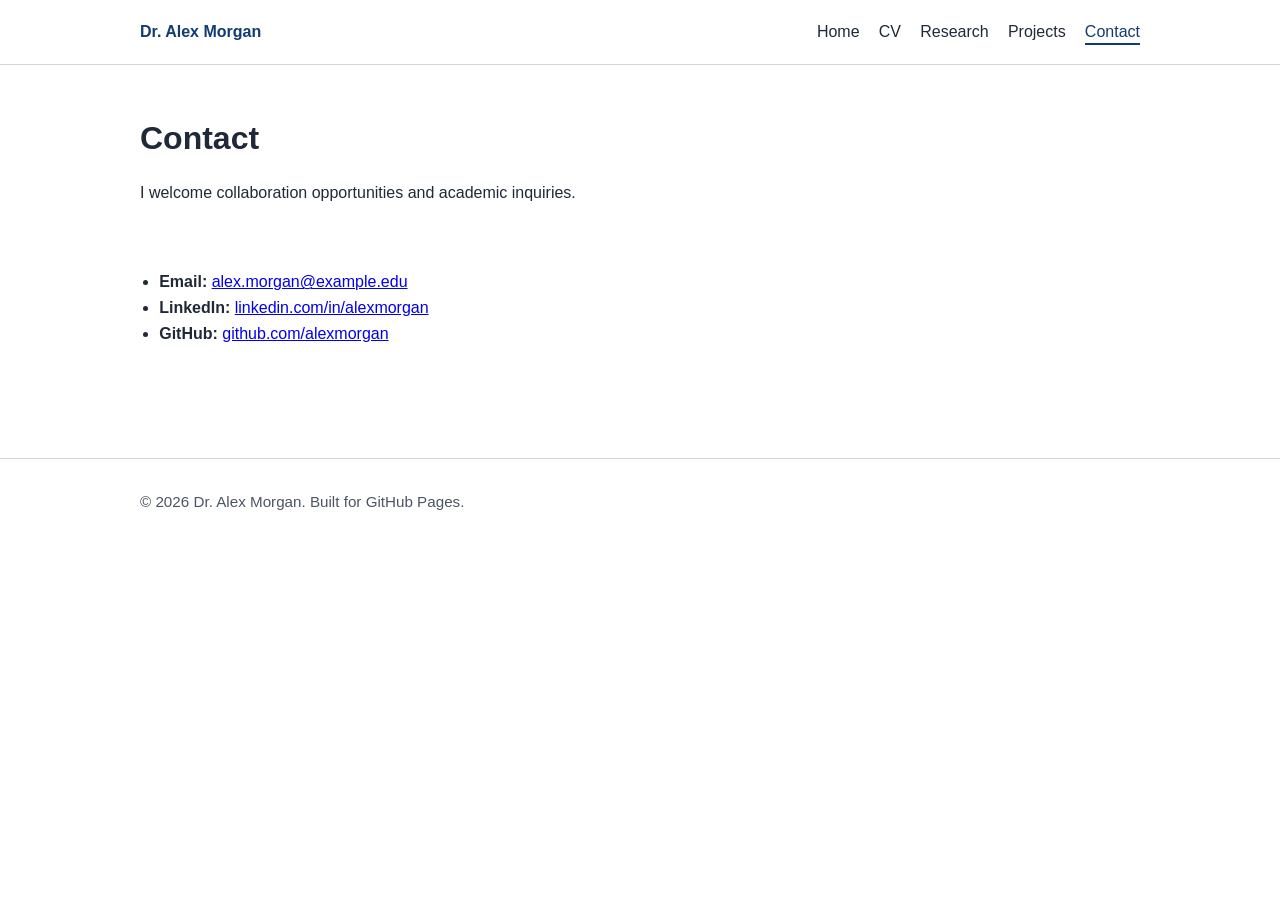
==== contact.html @ 9c3a37b1 "Add academic multi-page personal website for GitHub Pages" ====
<!DOCTYPE html>
<html lang="en">
<head>
  <meta charset="UTF-8" />
  <meta name="viewport" content="width=device-width, initial-scale=1.0" />
  <meta name="description" content="Contact information" />
  <title>Dr. Alex Morgan | Contact</title>
  <link rel="stylesheet" href="style.css" />
</head>
<body>
  <header class="site-header">
    <nav class="navbar container" aria-label="Main navigation">
      <a class="brand" href="index.html">Dr. Alex Morgan</a>
      <button class="nav-toggle" aria-expanded="false" aria-controls="nav-links">Menu</button>
      <ul id="nav-links" class="nav-links">
        <li><a href="index.html">Home</a></li>
        <li><a href="cv.html">CV</a></li>
        <li><a href="research.html">Research</a></li>
        <li><a href="projects.html">Projects</a></li>
        <li><a href="contact.html">Contact</a></li>
      </ul>
    </nav>
  </header>

  <main class="container page-content">
    <h1>Contact</h1>
    <p>I welcome collaboration opportunities and academic inquiries.</p>

    <section class="section">
      <ul class="details-list">
        <li><strong>Email:</strong> <a href="mailto:alex.morgan@example.edu">alex.morgan@example.edu</a></li>
        <li><strong>LinkedIn:</strong> <a href="#" target="_blank" rel="noopener noreferrer">linkedin.com/in/alexmorgan</a></li>
        <li><strong>GitHub:</strong> <a href="#" target="_blank" rel="noopener noreferrer">github.com/alexmorgan</a></li>
      </ul>
    </section>
  </main>

  <footer class="site-footer">
    <div class="container">
      <p>© <span id="year"></span> Dr. Alex Morgan. Built for GitHub Pages.</p>
    </div>
  </footer>

  <script src="script.js"></script>
</body>
</html>
---- style.css ----
:root {
  --bg: #ffffff;
  --text: #1f2937;
  --muted: #4b5563;
  --accent: #123b73;
  --accent-soft: #e9eff8;
  --border: #d1d5db;
}

* {
  box-sizing: border-box;
}

body {
  margin: 0;
  font-family: "Segoe UI", Tahoma, Arial, sans-serif;
  background: var(--bg);
  color: var(--text);
  line-height: 1.6;
}

.container {
  width: min(1000px, 92%);
  margin: 0 auto;
}

.site-header {
  border-bottom: 1px solid var(--border);
  background: #fff;
}

.navbar {
  display: flex;
  align-items: center;
  justify-content: space-between;
  gap: 1rem;
  min-height: 64px;
}

.brand {
  color: var(--accent);
  text-decoration: none;
  font-weight: 700;
}

.nav-links {
  list-style: none;
  display: flex;
  gap: 1.2rem;
  padding: 0;
  margin: 0;
}

.nav-links a {
  color: var(--text);
  text-decoration: none;
  padding: 0.2rem 0;
  border-bottom: 2px solid transparent;
}

.nav-links a:hover,
.nav-links a.active {
  color: var(--accent);
  border-bottom-color: var(--accent);
}

.nav-toggle {
  display: none;
  background: none;
  border: 1px solid var(--border);
  color: var(--text);
  padding: 0.4rem 0.6rem;
  border-radius: 6px;
}

.hero {
  padding: 4rem 0;
  background: linear-gradient(to bottom, var(--accent-soft), #fff);
  border-bottom: 1px solid var(--border);
}

.hero-content h1 {
  margin-top: 0.3rem;
  margin-bottom: 0.7rem;
  font-size: clamp(1.8rem, 4vw, 2.8rem);
  color: var(--accent);
}

.hero-kicker {
  margin: 0;
  color: var(--muted);
  text-transform: uppercase;
  letter-spacing: 0.06em;
  font-size: 0.8rem;
}

.section {
  padding: 2rem 0;
}

.page-content {
  padding-top: 2rem;
  padding-bottom: 2rem;
}

h1,
h2,
h3 {
  line-height: 1.25;
}

h2 {
  color: var(--accent);
  margin-top: 0;
}

.details-list {
  padding-left: 1.2rem;
}

.card-grid {
  display: grid;
  grid-template-columns: repeat(2, minmax(0, 1fr));
  gap: 1rem;
}

.card {
  border: 1px solid var(--border);
  border-radius: 10px;
  padding: 1rem;
  background: #fff;
}

.card a {
  color: var(--accent);
  text-decoration: none;
  font-weight: 600;
}

.btn {
  display: inline-block;
  background: var(--accent);
  color: #fff;
  text-decoration: none;
  padding: 0.6rem 1rem;
  border-radius: 8px;
  margin-right: 0.5rem;
}

.btn:hover {
  opacity: 0.92;
}

.btn-outline {
  background: transparent;
  color: var(--accent);
  border: 1px solid var(--accent);
}

.site-footer {
  border-top: 1px solid var(--border);
  padding: 1rem 0;
  margin-top: 2rem;
  font-size: 0.95rem;
  color: var(--muted);
}

@media (max-width: 760px) {
  .nav-toggle {
    display: inline-block;
  }

  .nav-links {
    position: absolute;
    right: 4%;
    top: 64px;
    flex-direction: column;
    min-width: 180px;
    background: #fff;
    border: 1px solid var(--border);
    border-radius: 8px;
    padding: 0.6rem;
    display: none;
    z-index: 99;
  }

  .nav-links.open {
    display: flex;
  }

  .card-grid {
    grid-template-columns: 1fr;
  }

  .hero {
    padding: 3rem 0;
  }
}
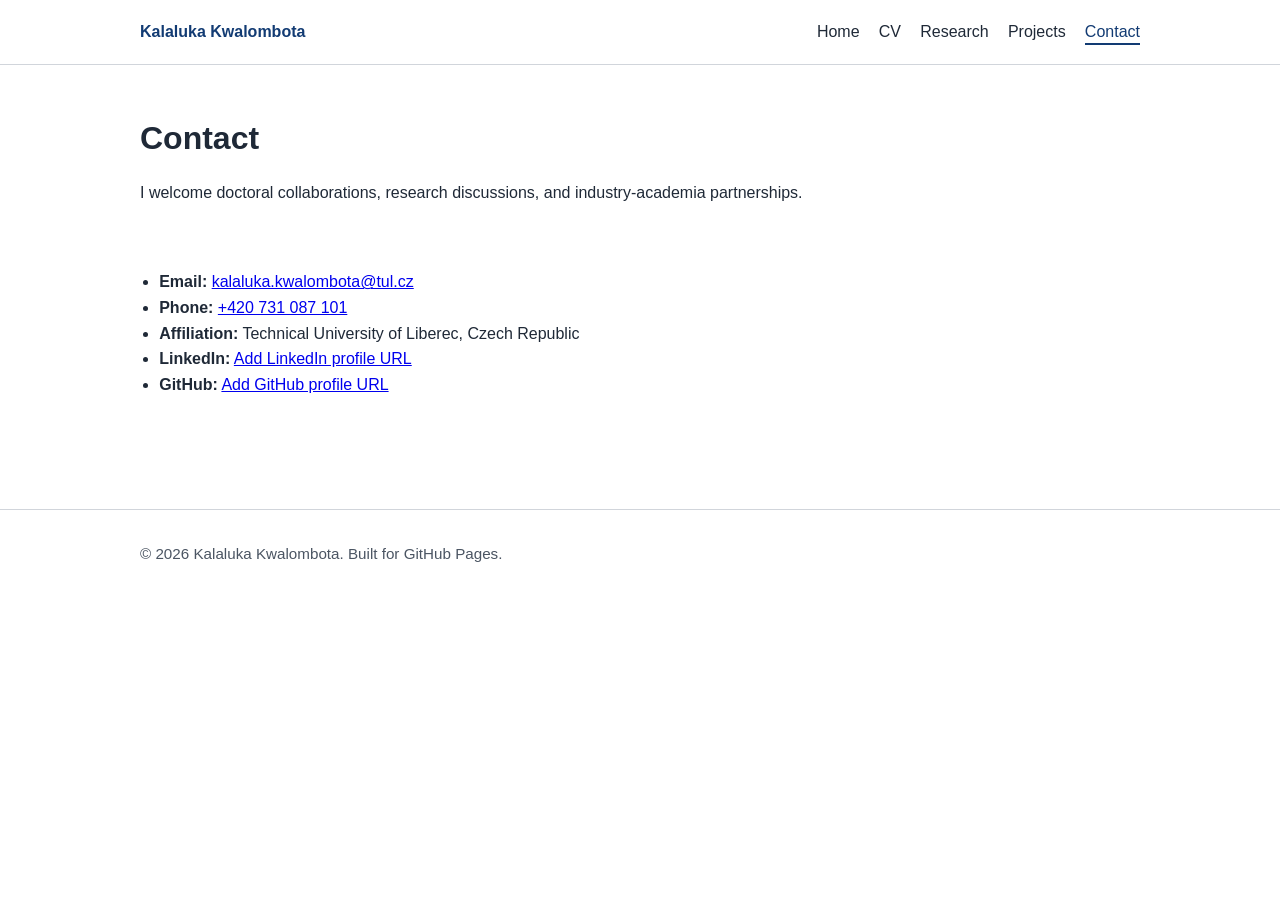
==== commit d487d250: "Personalize academic website with Kalaluka Kwalombota profile" ====
--- a/contact.html
+++ b/contact.html
@@ -3,14 +3,14 @@
 <head>
   <meta charset="UTF-8" />
   <meta name="viewport" content="width=device-width, initial-scale=1.0" />
-  <meta name="description" content="Contact information" />
-  <title>Dr. Alex Morgan | Contact</title>
+  <meta name="description" content="Contact details for Kalaluka Kwalombota" />
+  <title>Kalaluka Kwalombota | Contact</title>
   <link rel="stylesheet" href="style.css" />
 </head>
 <body>
   <header class="site-header">
     <nav class="navbar container" aria-label="Main navigation">
-      <a class="brand" href="index.html">Dr. Alex Morgan</a>
+      <a class="brand" href="index.html">Kalaluka Kwalombota</a>
       <button class="nav-toggle" aria-expanded="false" aria-controls="nav-links">Menu</button>
       <ul id="nav-links" class="nav-links">
         <li><a href="index.html">Home</a></li>
@@ -24,20 +24,22 @@
 
   <main class="container page-content">
     <h1>Contact</h1>
-    <p>I welcome collaboration opportunities and academic inquiries.</p>
+    <p>I welcome doctoral collaborations, research discussions, and industry-academia partnerships.</p>
 
     <section class="section">
       <ul class="details-list">
-        <li><strong>Email:</strong> <a href="mailto:alex.morgan@example.edu">alex.morgan@example.edu</a></li>
-        <li><strong>LinkedIn:</strong> <a href="#" target="_blank" rel="noopener noreferrer">linkedin.com/in/alexmorgan</a></li>
-        <li><strong>GitHub:</strong> <a href="#" target="_blank" rel="noopener noreferrer">github.com/alexmorgan</a></li>
+        <li><strong>Email:</strong> <a href="mailto:kalaluka.kwalombota@tul.cz">kalaluka.kwalombota@tul.cz</a></li>
+        <li><strong>Phone:</strong> <a href="tel:+420731087101">+420 731 087 101</a></li>
+        <li><strong>Affiliation:</strong> Technical University of Liberec, Czech Republic</li>
+        <li><strong>LinkedIn:</strong> <a href="#" target="_blank" rel="noopener noreferrer">Add LinkedIn profile URL</a></li>
+        <li><strong>GitHub:</strong> <a href="#" target="_blank" rel="noopener noreferrer">Add GitHub profile URL</a></li>
       </ul>
     </section>
   </main>
 
   <footer class="site-footer">
     <div class="container">
-      <p>© <span id="year"></span> Dr. Alex Morgan. Built for GitHub Pages.</p>
+      <p>© <span id="year"></span> Kalaluka Kwalombota. Built for GitHub Pages.</p>
     </div>
   </footer>
 
